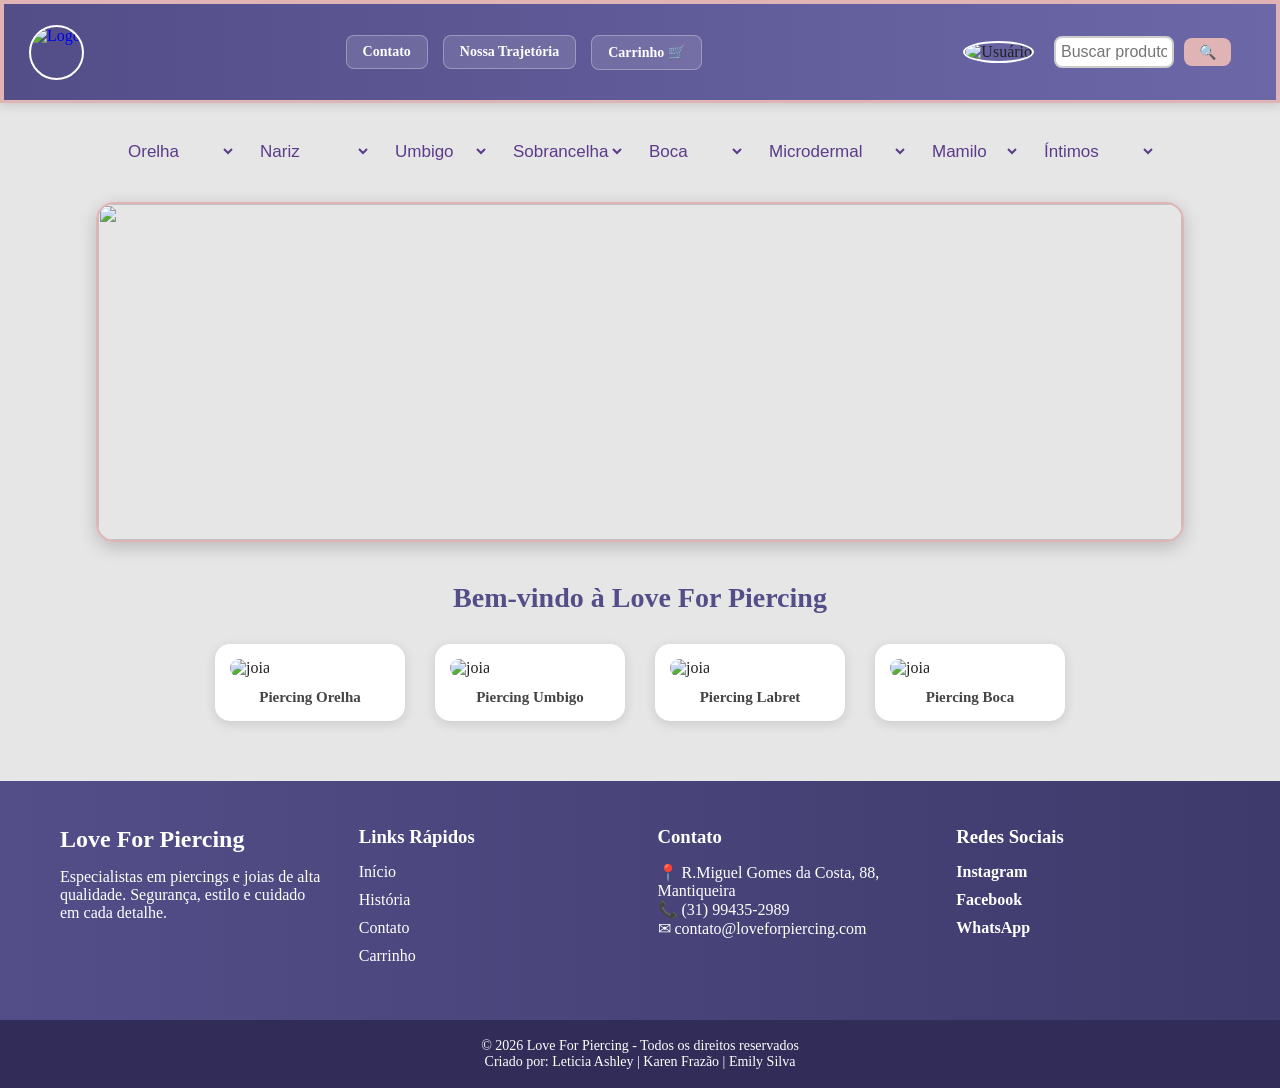
==== index.html @ b6f15178 "Add files via upload" ====
<!DOCTYPE html>
<html lang="pt-br">
<head>
    <meta charset="UTF-8">
    <meta name="viewport" content="width=device-width, initial-scale=1.0">
    <title>LOVE FOR PIERCING 🪷</title>
    <link rel="stylesheet" href="main.css">
</head>

<body>

<header class="topo">

    <div class="logo">
        <a href="index.html">
        <img src="imagens/logo redonda.jpg" alt="Logo">
        </a>
    </div>

    <!-- Menu -->
    <nav class="menu">
        <a href="contato.html">Contato</a>
        <a href="historia.html">Nossa Trajetória</a>
        <a href="carrinho.html">Carrinho 🛒</a>
    </nav>

    <!-- Ícone usuário -->
    <div class="usuario">
        <img src="imagens/usuario.png" alt="Usuário">
    </div>

    <!-- Busca -->
    <div class="busca">
        <input type="text" id="pesquisa" placeholder="Buscar produto...">

        <button onclick="buscar()">
            🔍
        </button>
    </div>

</header>

<br>

<!-- MENU COM OPÇÕES -->
<div class="menu-categorias">

    <select>
        <option>Orelha</option>

        <optgroup label="Piercings Orelha">
            <option>Hélix</option>
            <option>Tragus</option>
            <option>Conch</option>
            <option>Daith</option>
            <option>Rook</option>
            <option>Anti-Hélix</option>
        </optgroup>
    </select>

    <select>
        <option>Nariz</option>

        <optgroup label="Piercings Nariz">
            <option>Aba nasal</option>
            <option>Septo</option>
            <option>Nostril</option>
        </optgroup>
    </select>

    <select>
        <option>Umbigo</option>

        <optgroup label="Piercings Umbigo">
            <option>Banana</option>
            <option>Pedra</option>
            <option>Strass</option>
        </optgroup>
    </select>

    <select>
        <option>Sobrancelha</option>

        <optgroup label="Piercings Sobrancelha">
            <option>Curvo</option>
            <option>Reto</option>
        </optgroup>
    </select>

    <select>
        <option>Boca</option>

        <optgroup label="Piercings Boca">
            <option>Labret</option>
            <option>Medusa</option>
            <option>Monroe</option>
        </optgroup>
    </select>

    <select>
        <option>Microdermal</option>

        <optgroup label="Microdermal">
            <option>Pedra Branca</option>
            <option>Pedra Roxa</option>
        </optgroup>
    </select>

    <select>
        <option>Mamilo</option>

        <optgroup label="Piercings Mamilo">
            <option>Barbell</option>
            <option>Argola</option>
        </optgroup>
    </select>

    <select>
        <option>Íntimos</option>

        <optgroup label="Piercings Íntimos">
            <option>Feminino</option>
            <option>Masculino</option>
        </optgroup>
    </select>

</div>

<!-- Carrossel -->
<section class="carrossel">

    <div class="slides">

        <img src="imagens/banner brenda.png" class="slide active">
        <img src="imagens/logo" class="slide">
        <img src="imagens/logo" class="slide">

    </div>

</section>

<!-- Subtítulo -->
<div class="subtitulo">
    <h3>Bem-vindo à Love For Piercing</h3>
</div>

<!-- Produtos -->
<div class="joia">

    <div class="item">
        <img src="imagens/joia.webp" alt="joia">
        <p>Piercing Orelha</p>
    </div>

    <div class="item">
        <img src="imagens/joia umbigo.webp" alt="joia">
        <p>Piercing Umbigo</p>
    </div>

    <div class="item">
        <img src="imagens/piercing_labret_micro_flor_em_titnio_com_zircnias_1_20251030192913_0e4137128117.webp" alt="joia">
        <p>Piercing Labret</p>
    </div>

    <div class="item">
        <img src="imagens/piercing_labret.webp" alt="joia">
        <p>Piercing Boca</p>
    </div>

</div>

<!-- Rodapé -->
<footer class="rodape">

    <div class="rodape-container">

        <!-- Logo -->
        <div class="rodape-coluna">
            <h2>Love For Piercing</h2>

            <p>
                Especialistas em piercings e joias de alta qualidade.
                Segurança, estilo e cuidado em cada detalhe.
            </p>
        </div>

        <!-- Links -->
        <div class="rodape-coluna">

            <h3>Links Rápidos</h3>

            <ul>
                <li><a href="index.html">Início</a></li>
                <li><a href="historia.html">História</a></li>
                <li><a href="contato.html">Contato</a></li>
                <li><a href="carrinho.html">Carrinho</a></li>
            </ul>

        </div>

        <!-- Contato -->
        <div class="rodape-coluna">

            <h3>Contato</h3>

            <p>📍 R.Miguel Gomes da Costa, 88, Mantiqueira</p>
            <p>📞 (31) 99435-2989</p>
            <p>✉ contato@loveforpiercing.com</p>

        </div>

        <!-- Redes -->
        <div class="rodape-coluna">

            <h3>Redes Sociais</h3>

            <div class="redes">
                <a href="https://www.instagram.com/loveforpiercings_?igsh=enBldnJtOWt6eW5u  target="_blank"">Instagram</a>
                <a href="#">Facebook</a>
                <a href="#">WhatsApp</a>
            </div>

        </div>

    </div>

    <!-- Final -->
    <div class="rodape-final">
        <p>© 2026 Love For Piercing - Todos os direitos reservados</p>
        <p>Criado por: Leticia Ashley | Karen Frazão | Emily Silva</p>
    </div>

</footer>

<script src="main.js"></script>

</body>
</html>
---- main.css ----
/* Fundo da página */
body {
    margin: 0;
    background-color: #e6e6e6;
}

/* Cabeçalho */
.topo {
    display: flex;
    align-items: center;
    justify-content: space-between;

    background-color: #534e88;
    padding: 10px 20px;

    border: 4px solid  #e0b4b4;
}

/* Logo */
.logo img {
    width: 50px;
    height: 50px;
    border-radius: 50%;
    display: inline-block;
    cursor: pointer;
}

/* Menu */
.menu {
    display: flex;
    gap: 15px;
    align-items: center;

    margin-left: auto;
    margin-right: auto;
}

/* Botões do menu */
.menu a {
    justify-content: center;
    font: times new roman, serif;
    text-decoration: none;
    color: white;
    background-color: #7c78a8;

    padding: 6px 14px;
    border-radius: 6px;
    border: 1px solid white;

    font-size: 18px;
    transition: 0.3s;
}

.menu a:hover {
    background-color: #938fd1;
}

/* Ícone usuário */
.usuario img {
    width: 35px;
    height: 35px;
    border-radius: 50%;
}

/* Banner */
.banner {
    width: 100%;
    height: 400px;
    overflow: hidden;
}

.banner img {
    width: 100%;
    height: 100%;
    object-fit: contain;
    object-position: center 15%;
    
}

/* Conteúdo */
.conteudo {
    background-color: white;
    padding: 40px;
}

/* 🎠 CARROSSEL */

.carrossel {
    object-position: center;
    position: relatve;
    width: 80%;
    height: 300px;
    margin: 40px auto;
    overflow: hidden;
    border-radius: 10px;
    border: 2px solid #e0b4b4;
}

.slides {
    width: 100%;
    height: 100%;
}

.slide {
    width: 100%;
    height: 100%;
    display: none;
    object-fit: cover;
}

.slide.active {
    display: block;
}

/* Botões */
.prev, .next {
    position: absolute;
    top: 50%;
    transform: translateY(-50%);

    background-color: rgba(0,0,0,0.5);
    color: white;

    border: none;
    padding: 10px;
    cursor: pointer;

    font-size: 20px;
    border-radius: 5px;
}

.prev {
    left: 10px;
}

.next {
    right: 10px;
}



.menu {
    display: flex;
    gap: 20px;
    justify-content: center
    
}

.menu button {
    all: unset; /* remove TODA a aparência de botão */
    cursor: pointer;
    font-size: 16px;
    color: #534e88;;
    align-items: center;
}

.menu button:hover {
    text-decoration: underline;
}


/* Título acima das imagens (se usar subtitulo) */
.subtitulo {
    text-align: center;
    margin-top: 20px;
    margin-bottom: 20px;
}

.subtitulo h3 {
    font: times new roman, serif;
    font-size: 30px;
    color: #534e88;
}

/* IMAGENS UMA DO LADO DA OUTRA */
.joia {
    display: flex;
    justify-content: center; /* centraliza */
    gap: 25px; /* espaço entre imagens */
    flex-wrap: wrap; /* quebra linha se a tela for menor */
    margin-top: 20px;
}

/* IMAGENS */
.joia img {
    width: 150px;
    height: 180px;
    object-fit: cover;
    border-radius: 10px;
    transition: 0.3s;
}

/* Efeito ao passar o mouse */
.joia img:hover {
    transform: scale(1.05);
}

/* Texto embaixo das imagens (caso adicione depois) */
.joia p {
    text-align: center;
    font-size: 14px;
    margin-top: 8px;
}


.rodape {
    background-color: #534e88;
    color: white;
    margin-top: 60px;
}

.rodape-container {
    display: flex;
    justify-content: space-between;
    flex-wrap: wrap;

    padding: 40px 60px;
    gap: 30px;
}

/* Colunas */

.rodape-coluna {
    flex: 1;
    min-width: 200px;
}

.rodape-coluna h2 {
    margin-bottom: 10px;
}

.rodape-coluna h3 {
    margin-bottom: 15px;
}

/* Links */

.rodape-coluna ul {
    list-style: none;
    padding: 0;
}

.rodape-coluna ul li {
    margin-bottom: 8px;
}

.rodape-coluna ul li a {
    text-decoration: none;
    color: white;
    transition: 0.3s;
}

.rodape-coluna ul li a:hover {
    color: #e0b4b4;
}

/* Redes sociais */

.redes {
    display: flex;
    flex-direction: column;
    gap: 8px;
}

.redes a {
    text-decoration: none;
    color: white;
    transition: 0.3s;
}

.redes a:hover {
    color: #e0b4b4;
}

/* Parte final */

.rodape-final {
    background-color: #3e3a6b;
    text-align: center;
    padding: 15px;
    font-size: 14px;
}


.busca{
    display: flex;
    align-items: center;
    gap: 10px;
    margin: 20px;
}

.busca input{
    padding: 5px;
    width: 120px;
    border: 2px solid #ccc;
    border-radius: 8px;
    font-size: 16px;
}

.busca button{
    padding: 6px 15px;
    border: none;
    background:#e0b4b4;
    color: white;
    border-radius: 8px;
    cursor: pointer;
    font-size: 14px;
}

.produto{
    margin: 10px 20px;
    padding: 15px;
    background: #f2f2f2;
    border-radius: 8px;
}
.menu-categorias{
    
    display: flex;
    justify-content: center;
    gap: 20px;
    margin: 20px;
}

.menu-categorias select{
    font: TIMES NEW ROMAN, SERIF;
    border: none;
    background: transparent;
    color: #5c3b8a;
    font-size: 17px;
    cursor: pointer;
    outline: none;
}

.texto1{
    font-family: "Times New Roman", serif;

    text-align: center;

    font-size: 22px;

    color: #8d7aa8;

    margin-top: -10px;

    margin-bottom: 40px;
}

.texto{
    font-family: "Times New Roman", serif;

    text-align: justify;

    font-size: 22px;

    line-height: 1.8;

    color: #444;

    max-width: 1200px;

    margin: 0 auto;

    padding: 20px;
}
/* RESET */
*{
    margin: 0;
    padding: 0;
    box-sizing: border-box;
}
 
/* BODY */
body{
    background-color: #e6e6e6;
    color: #222;
}
 
/* =========================
   TOPO
========================= */
 
.topo{
    display: flex;
    align-items: center;
    justify-content: space-between;
 
    background: linear-gradient(90deg, #534e88, #6c68a8);
 
    padding: 12px 25px;
 
    border-bottom: 3px solid #e0b4b4;
 
    box-shadow: 0 2px 10px rgba(0,0,0,0.15);
}
 
/* LOGO */
 
.logo img{
    width: 55px;
    height: 55px;
    border-radius: 50%;
 
    object-fit: cover;
 
    border: 2px solid white;
}
 
/* MENU */
 
.menu{
    display: flex;
    gap: 15px;
    align-items: center;
 
    margin-left: auto;
    margin-right: auto;
}
 
/* LINKS MENU */
 
.menu a{
    text-decoration: none;
 
    color: white;
 
    background-color: rgba(255,255,255,0.12);
 
    padding: 8px 16px;
 
    border-radius: 8px;
 
    border: 1px solid rgba(255,255,255,0.3);
 
    transition: 0.3s;
 
    font-size: 14px;
    font-weight: bold;
}
 
.menu a:hover{
    background-color: #938fd1;
    transform: translateY(-2px);
}
 
/* USUARIO */
 
.usuario img{
    width: 38px;
    height: 38px;
    border-radius: 50%;
 
    border: 2px solid white;
}
 
/* =========================
   BOTÕES CATEGORIAS
========================= */
 
.menu button{
    all: unset;
 
    background-color: white;
 
    padding: 10px 18px;
 
    border-radius: 10px;
 
    color: #534e88;
 
    font-size: 14px;
    font-weight: bold;
 
    cursor: pointer;
 
    box-shadow: 0 2px 8px rgba(0,0,0,0.08);
 
    transition: 0.3s;
}
 
.menu button:hover{
    background-color: #534e88;
    color: white;
 
    transform: scale(1.05);
}
 
/* =========================
   CARROSSEL
========================= */
 
.carrossel{
    position: relative;
 
    width: 85%;
    height: 340px;
 
    margin: 40px auto;
 
    overflow: hidden;
 
    border-radius: 18px;
 
    box-shadow: 0 5px 18px rgba(0,0,0,0.2);
 
    border: 2px solid #e0b4b4;
}
 
.slides{
    width: 100%;
    height: 100%;
}
 
.slide{
    width: 100%;
    height: 100%;
 
    display: none;
 
    object-fit: cover;
}
 
.slide.active{
    display: block;
}
 
/* BOTÕES CARROSSEL */
 
.prev,
.next{
    position: absolute;
 
    top: 50%;
 
    transform: translateY(-50%);
 
    background-color: rgba(0,0,0,0.5);
 
    color: white;
 
    border: none;
 
    padding: 12px;
 
    cursor: pointer;
 
    border-radius: 8px;
 
    transition: 0.3s;
}
 
.prev:hover,
.next:hover{
    background-color: rgba(0,0,0,0.8);
}
 
.prev{
    left: 15px;
}
 
.next{
    right: 15px;
}
 
/* =========================
   SUBTITULO
========================= */
 
.subtitulo{
    text-align: center;
 
    margin-top: 30px;
    margin-bottom: 25px;
}
 
.subtitulo h3{
    font-size: 28px;
 
    color: #534e88;
}
 
/* =========================
   JOIAS
========================= */
 
.joia{
    display: flex;
 
    justify-content: center;
 
    gap: 30px;
 
    flex-wrap: wrap;
 
    margin: 30px;
}
 
/* CARD */
 
.item{
    background-color: white;
 
    padding: 15px;
 
    border-radius: 15px;
 
    width: 190px;
 
    box-shadow: 0 3px 12px rgba(0,0,0,0.12);
 
    transition: 0.3s;
}
 
.item:hover{
    transform: translateY(-5px) scale(1.03);
}
 
/* IMAGEM */
 
.joia img{
    width: 100%;
    height: 180px;
 
    object-fit: cover;
 
    border-radius: 12px;
}
 
/* TEXTO */
 
.joia p{
    text-align: center;
 
    margin-top: 12px;
 
    font-size: 15px;
 
    font-weight: bold;
 
    color: #444;
}
 
/* =========================
   CONTATO
========================= */
 
.titulo-contato{
    text-align: center;
 
    margin: 50px 0 30px 0;
}
 
.titulo-contato h1{
    color: #534e88;
 
    font-size: 35px;
 
    margin-bottom: 10px;
}
 
.titulo-contato p{
    color: #666;
}
 
/* CONTAINER */
 
.contato-container{
    display: flex;
 
    justify-content: center;
 
    gap: 40px;
 
    padding: 30px;
 
    flex-wrap: wrap;
}
 
/* BOXES */
 
.formulario,
.informacoes{
    background: white;
 
    padding: 30px;
 
    border-radius: 18px;
 
    width: 370px;
 
    box-shadow: 0 5px 18px rgba(0,0,0,0.12);
 
    transition: 0.3s;
}
 
.formulario:hover,
.informacoes:hover{
    transform: translateY(-4px);
}
 
/* TITULOS */
 
.formulario h2,
.informacoes h2{
    color: #534e88;
 
    margin-bottom: 20px;
}
 
/* FORM */
 
.formulario form{
    display: flex;
 
    flex-direction: column;
 
    gap: 16px;
}
 
/* INPUTS */
 
.formulario input,
.formulario textarea{
    padding: 14px;
 
    border: 1px solid #ccc;
 
    border-radius: 10px;
 
    outline: none;
 
    transition: 0.3s;
}
 
.formulario input:focus,
.formulario textarea:focus{
    border-color: #534e88;
 
    box-shadow: 0 0 5px rgba(83,78,136,0.4);
}
 
/* TEXTAREA */
 
.formulario textarea{
    height: 120px;
 
    resize: none;
}
 
/* BOTÃO */
 
.formulario button{
    padding: 14px;
 
    border: none;
 
    background: #534e88;
 
    color: white;
 
    border-radius: 10px;
 
    cursor: pointer;
 
    font-weight: bold;
 
    transition: 0.3s;
}
 
.formulario button:hover{
    background: #6d68aa;
 
    transform: scale(1.02);
}
 
/* INFORMAÇÕES */
 
.informacoes p{
    margin: 12px 0;
 
    color: #444;
}
 
/* REDES */
 
.redes{
    display: flex;
 
    flex-direction: column;
 
    gap: 10px;
 
    margin-top: 15px;
}
 
.redes a{
    text-decoration: none;
 
    color: #534e88;
 
    font-weight: bold;
 
    transition: 0.3s;
}
 
.redes a:hover{
    color: #938fd1;
}
 
/* =========================
   RODAPÉ
========================= */
 
.rodape{
    background: linear-gradient(90deg, #534e88, #3e3a6b);
 
    color: white;
 
    margin-top: 60px;
}
 
.rodape-container{
    display: flex;
 
    justify-content: space-between;
 
    flex-wrap: wrap;
 
    padding: 45px 60px;
 
    gap: 35px;
}
 
.rodape-coluna{
    flex: 1;
 
    min-width: 200px;
}
 
.rodape-coluna h2,
.rodape-coluna h3{
    margin-bottom: 15px;
}
 
/* LINKS */
 
.rodape-coluna ul{
    list-style: none;
}
 
.rodape-coluna ul li{
    margin-bottom: 10px;
}
 
.rodape-coluna ul li a{
    text-decoration: none;
 
    color: white;
 
    transition: 0.3s;
}
 
.rodape-coluna ul li a:hover{
    color: #e0b4b4;
}
 
/* FINAL */
 
.rodape-final{
    background-color: #312d58;
 
    text-align: center;
 
    padding: 18px;
 
    font-size: 14px;
}
 
/* =========================
   RESPONSIVO
========================= */
 
@media(max-width: 768px){
 
    .topo{
        flex-direction: column;
        gap: 15px;
    }
 
    .menu{
        flex-wrap: wrap;
        justify-content: center;
    }
 
    .carrossel{
        width: 95%;
        height: 220px;
    }
 
    .item{
        width: 160px;
    }
 
    .formulario,
    .informacoes{
        width: 100%;
    }
 
}
/* REDES SOCIAIS */
 
.redes a{
    color: white !important;
 
    text-decoration: none;
 
    opacity: 1 !important;
 
    visibility: visible !important;
 
    transition: 0.3s;
}
 
.redes a:hover{
    color: #e0b4b4 !important;
}
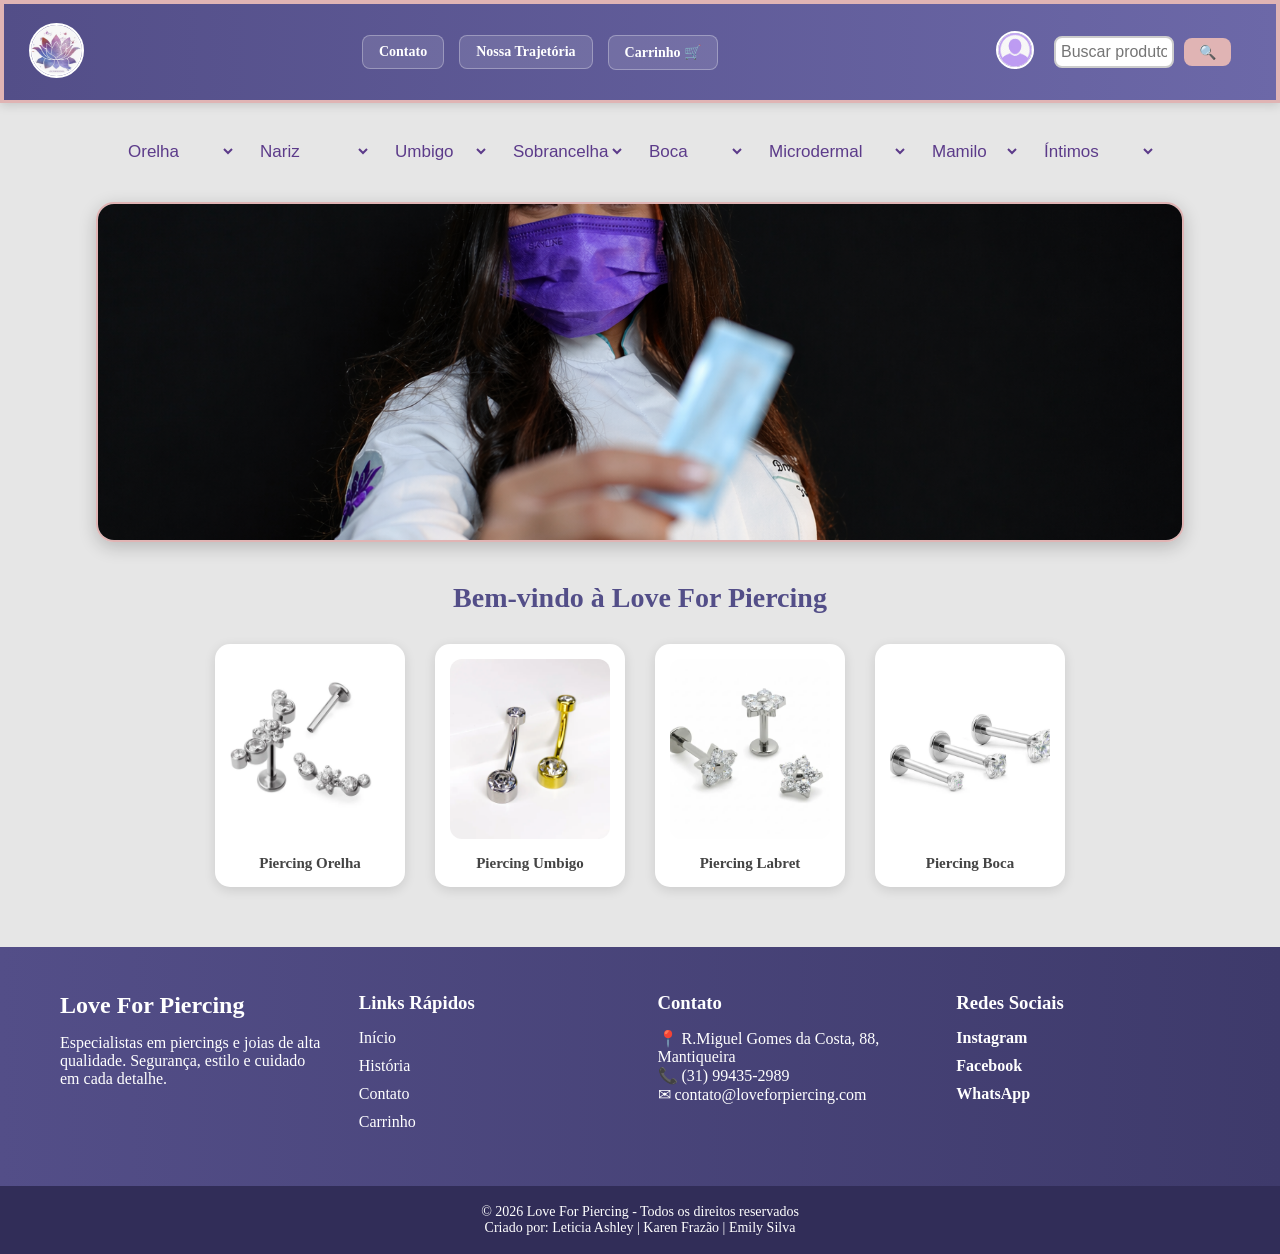
==== commit 561b3a7c: "Update index.html" ====
--- a/index.html
+++ b/index.html
@@ -13,7 +13,7 @@
 
     <div class="logo">
         <a href="index.html">
-        <img src="imagens/logo redonda.jpg" alt="Logo">
+        <img src="logo redonda.jpg" alt="Logo">
         </a>
     </div>
 
@@ -26,7 +26,7 @@
 
     <!-- Ícone usuário -->
     <div class="usuario">
-        <img src="imagens/usuario.png" alt="Usuário">
+        <img src="usuario.png" alt="Usuário">
     </div>
 
     <!-- Busca -->
@@ -131,9 +131,9 @@
 
     <div class="slides">
 
-        <img src="imagens/banner brenda.png" class="slide active">
-        <img src="imagens/logo" class="slide">
-        <img src="imagens/logo" class="slide">
+        <img src="banner brenda.png" class="slide active">
+        <img src="logo" class="slide">
+        <img src="logo" class="slide">
 
     </div>
 
@@ -148,22 +148,22 @@
 <div class="joia">
 
     <div class="item">
-        <img src="imagens/joia.webp" alt="joia">
+        <img src="joia.webp" alt="joia">
         <p>Piercing Orelha</p>
     </div>
 
     <div class="item">
-        <img src="imagens/joia umbigo.webp" alt="joia">
+        <img src="joia umbigo.webp" alt="joia">
         <p>Piercing Umbigo</p>
     </div>
 
     <div class="item">
-        <img src="imagens/piercing_labret_micro_flor_em_titnio_com_zircnias_1_20251030192913_0e4137128117.webp" alt="joia">
+        <img src="piercing_labret_micro_flor_em_titnio_com_zircnias_1_20251030192913_0e4137128117.webp" alt="joia">
         <p>Piercing Labret</p>
     </div>
 
     <div class="item">
-        <img src="imagens/piercing_labret.webp" alt="joia">
+        <img src="piercing_labret.webp" alt="joia">
         <p>Piercing Boca</p>
     </div>
 
@@ -235,4 +235,4 @@
 <script src="main.js"></script>
 
 </body>
-</html>+</html>
